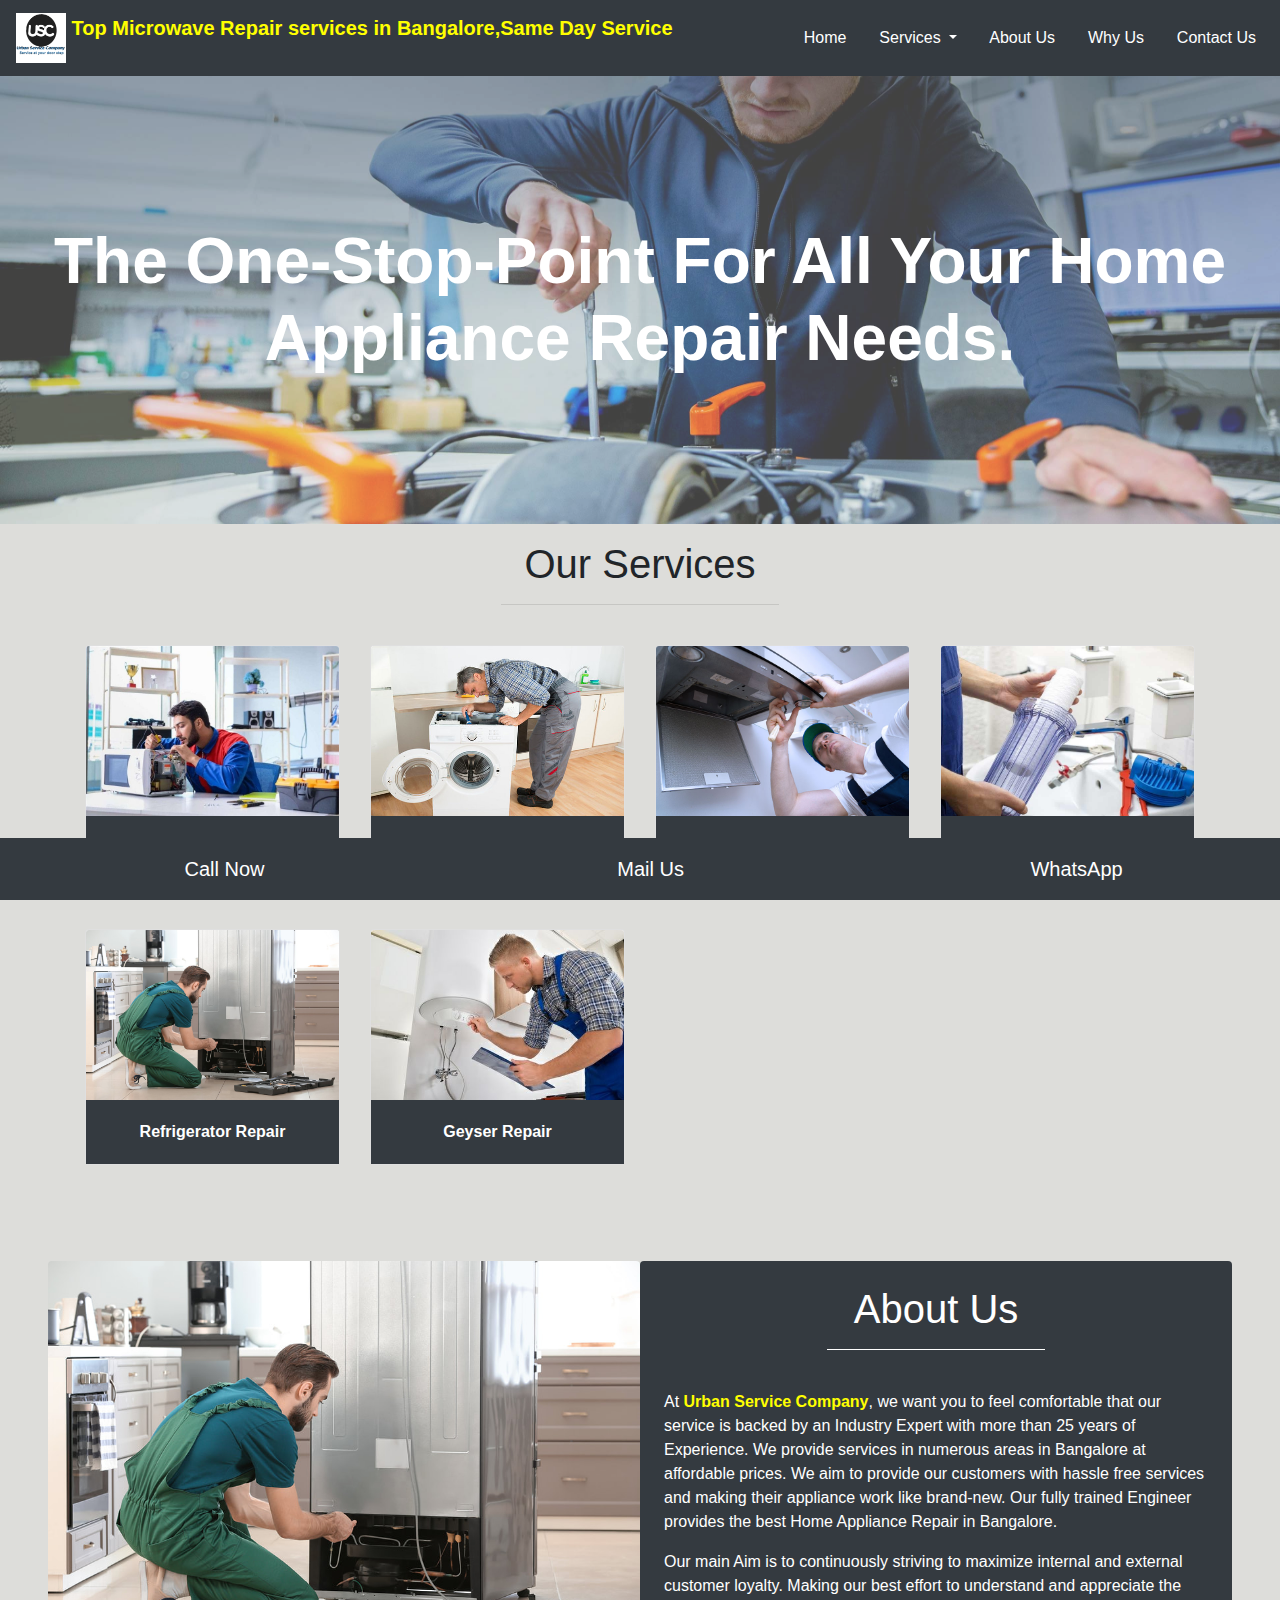
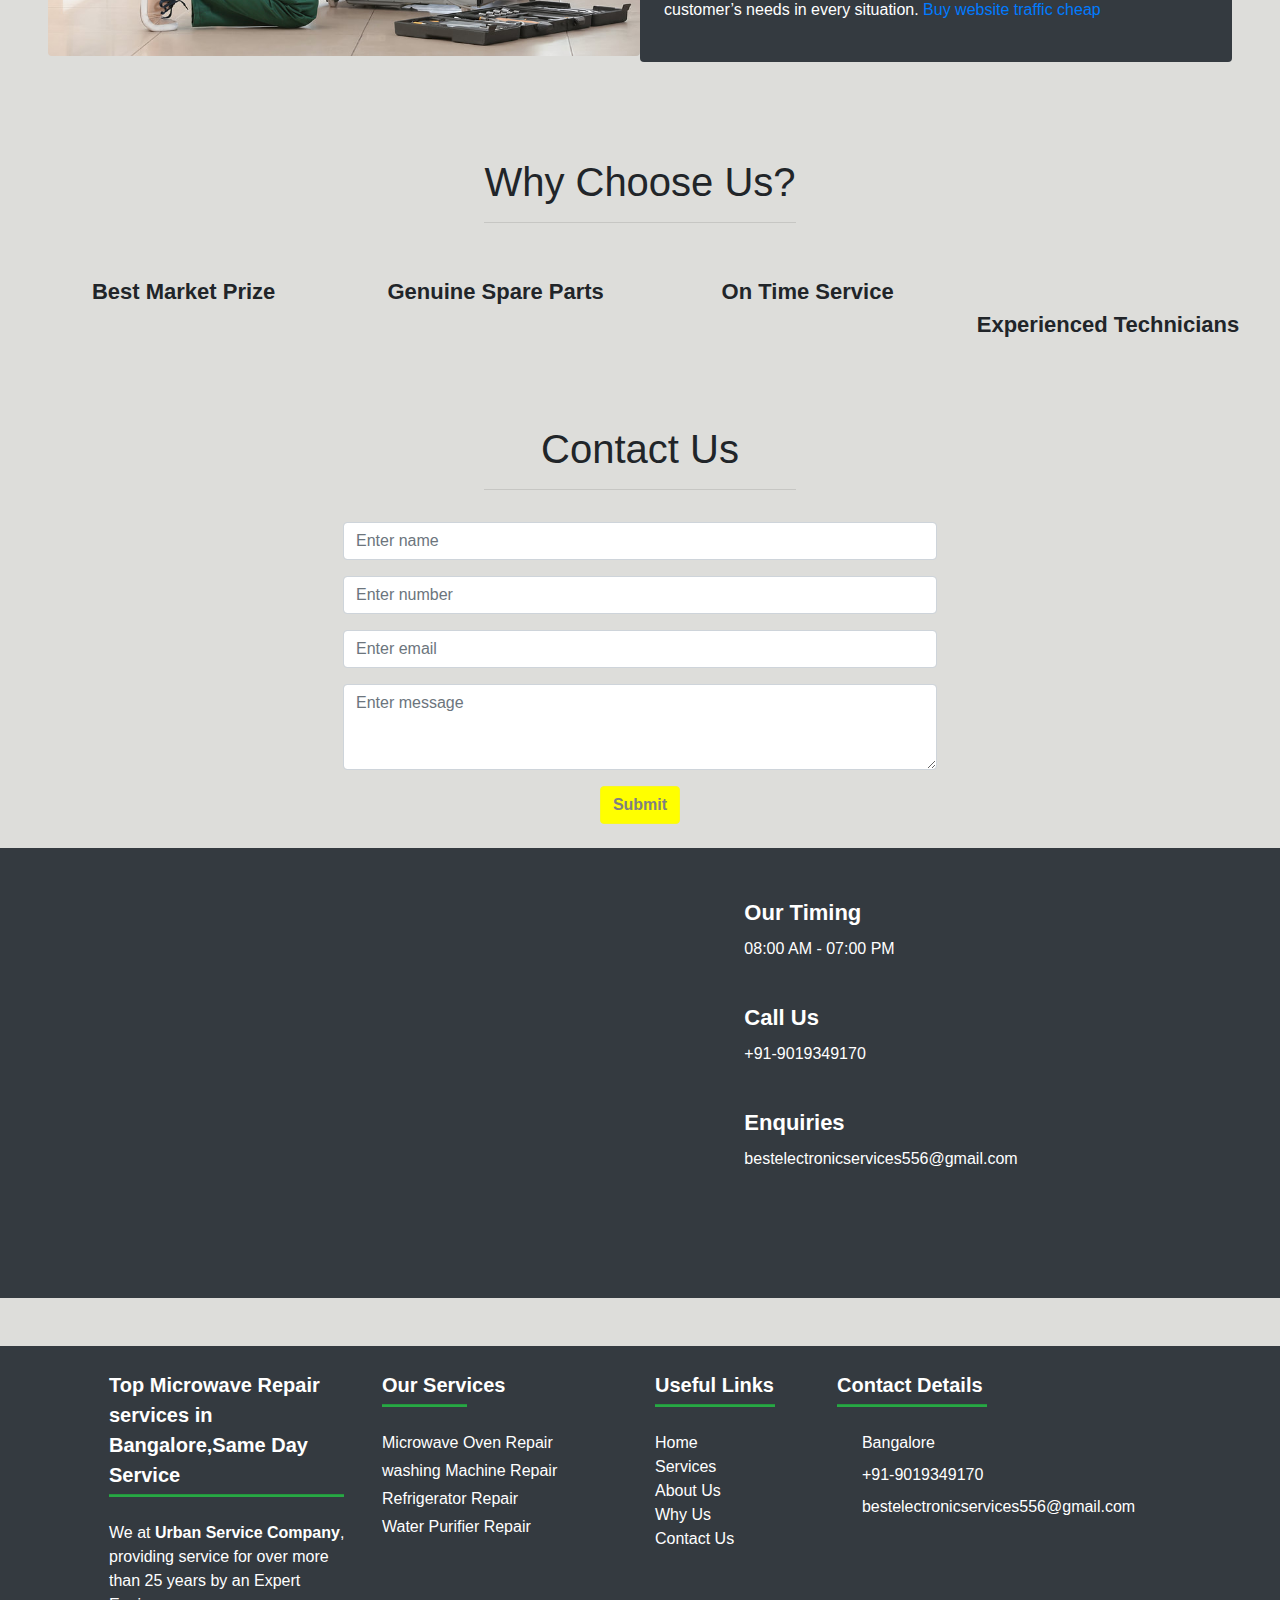
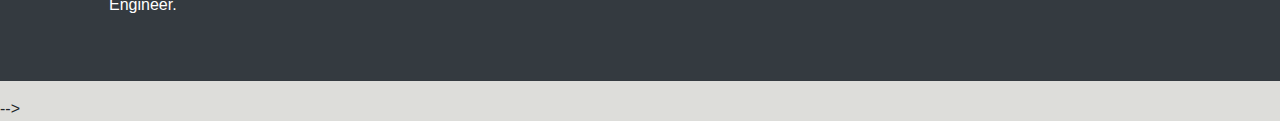
==== index.html @ 61910df5 "Add new file" ====
<!DOCTYPE html>
<html lang="en">
  <head>
    <!-- Google Tag Manager -->
<script>(function(w,d,s,l,i){w[l]=w[l]||[];w[l].push({'gtm.start':
  new Date().getTime(),event:'gtm.js'});var f=d.getElementsByTagName(s)[0],
  j=d.createElement(s),dl=l!='dataLayer'?'&l='+l:'';j.async=true;j.src=
  'https://www.googletagmanager.com/gtm.js?id='+i+dl;f.parentNode.insertBefore(j,f);
  })(window,document,'script','dataLayer','GTM-MKDBRWXT');</script>
  <!-- End Google Tag Manager -->
    <meta name="viewport" content="width=device-width, initial-scale=1" />
<link rel="stylesheet" href="style.css" />
<script async src="https://pagead2.googlesyndication.com/pagead/js/adsbygoogle.js?client=ca-pub-2914201371636948"
     crossorigin="anonymous"></script>    
    <title>Top Microwave Repair services in Bangalore,Same Day Service</title>
    <meta charset="UTF-8">
    <meta name="viewport" content="width=device-width, initial-scale=1.0">
    <meta name="description" content="Urban Service Company - Your one-stop destination for all home appliance repair needs in Bangalore. Expert technicians, genuine spare parts, and on-time service. Contact us now!">
    <meta name="og:title" content="Top Microwave Repair services in Bangalore, Same Day Service in Bangalore">
    <meta name="og:type" content="company">
    <meta name="og:url" content="https://www.urbanservicecompany.me">
    <meta name="og:site_name" content="Urban Service Company">
    <meta name="og:description" content="Urban Service Company - Your one-stop destination for all home appliance repair needs in Bangalore. Expert technicians, genuine spare parts, and on-time service. Contact us now!">
    <meta name="keywords" content="Urban Service Company, home appliance repair Bangalore, microwave oven repair, microwave oven repair near me, microwave repair bangalore, microwave service bangalore, microwave repair near me , microven repair near me, microwave oven repair, microwave repair experts bangalore, same day microwave repair ,microwave technichian bangalore, washing machine repair, refrigerator repair, water purifier repair, chimney repair, 
      hob repair, microwave oven repair near me, geyser repair, microwave oven near me">
    <!-- <meta name="author" content="Urban Service Company"> -->
    <link rel="stylesheet" href="css/style.css" />
    <link rel="stylesheet" href="bootstrap-4.5.3-dist/css/bootstrap.min.css"/>
    <link rel="stylesheet" href="fontawesome/all.min.css"/>
    <link rel="icon" type="image/png" sizes="16x16" href="icon2.png">
    <meta property="og:site_name" content="Urban Service Company">
    <script src="https://code.jquery.com/jquery-3.3.1.slim.min.js"
      integrity="sha384-q8i/X+965DzO0rT7abK41JStQIAqVgRVzpbzo5smXKp4YfRvH+8abtTE1Pi6jizo"
      crossorigin="anonymous"></script>
    <script src="bootstrap-4.5.3-dist/js/bootstrap.min.js"></script>
    <script src="bootstrap-4.5.3-dist/js/bootstrap.bundle.min.js"></script>
    <script src="fontawesome/all.min.js"></script>
    <!-- Google tag (gtag.js) -->
<script async src="https://www.googletagmanager.com/gtag/js?id=G-LFMYNXWE3X"></script>
<script>
  window.dataLayer = window.dataLayer || [];
  function gtag(){dataLayer.push(arguments);}
  gtag('js', new Date());

  gtag('config', 'G-LFMYNXWE3X');
</script>
  </head>
  <style>
    html{
      scroll-behavior: smooth;
    }
    body{
      background-color: #ddddda;
    }
    .card:hover{
      transform: translate(-8px,-8px);
      transition: 0.2s;
    }
    strong{
      color: white;
    }
    .icons{
      --fa-primary-color:yellow;
      --fa-secondary-color:rgb(253, 253, 101);
    }
    .centered {
      position: absolute;
      top: 50%;
      left: 2%;
      right:2%;
      transform: translate(0%, -50%);
      font-size: 5vw;
      font-weight: bold;
      color: white;
      text-align: center;
    }
  </style>
  <body>
    <!-- Google Tag Manager (noscript) -->
<noscript><iframe src="https://www.googletagmanager.com/ns.html?id=GTM-MKDBRWXT"
  height="0" width="0" style="display:none;visibility:hidden"></iframe></noscript>
  <!-- End Google Tag Manager (noscript) -->
    <nav class="navbar navbar-expand-lg navbar-dark bg-dark" id="nav">
      <a class="navbar-brand" href="#nav">
        <img
          src="newlogo2.jpeg"
          width="50"
          height="50"
          class="d-inline-block align-top"
          alt="Urban Repair Service"
        />
      
       <strong style="color: #ffff00;" id="desktop-head">Top Microwave Repair services in Bangalore,Same Day Service </strong><!--Urban Service Company-->
       
      </a>
      <button class="navbar-toggler" type="button"
        data-toggle="collapse" data-target="#navbarSupportedContent"
        aria-controls="navbarSupportedContent" aria-expanded="false" aria-label="Toggle navigation">
        <span class="navbar-toggler-icon"></span>
      </button>

      <div class="collapse navbar-collapse" id="navbarSupportedContent">
        <ul class="navbar-nav ml-auto">
          <li class="nav-item active">
            <a class="nav-link text-white" href="#nav"> <i class="icons fad fa-home"></i> Home </a>
          </li>
          <li class="nav-item dropdown">
            <a class="nav-link dropdown-toggle text-white" href="#" id="navbarDropdown" role="button"
              data-toggle="dropdown" aria-haspopup="true" aria-expanded="false">
              <i class="icons fad fa-wrench"></i>
              Services
            </a>
            <div class="dropdown-menu" aria-labelledby="navbarDropdown">
              <a class="dropdown-item" href="#services"
                >Microwave Oven Repair Service</a
              >
              <a class="dropdown-item" href="#services">Washing Machine Repair</a>
              <a class="dropdown-item" href="#services">Water Purifier Repair</a>
              <a class="dropdown-item" href="#services">Chimney and Hob Repair</a>
              <a class="dropdown-item" href="#services">Refrigerator Repair</a>
              <a class="dropdown-item" href="#services">Geyser Repair</a>
              <!-- <div class="dropdown-divider"></div>
              <a class="dropdown-item" href="#">Something else here</a>
            </div> -->
          </li>
          <li class="nav-item">
            <a class="nav-link text-white" href="#about_us"><i class="icons fad fa-users"></i> About Us</a>
          </li>
          <li class="nav-item">
            <a class="nav-link text-white" href="#why_us"><i class="icons fad fa-user-friends"></i> Why Us</a>
          </li>
          <li class="nav-item">
            <a class="nav-link text-white" href="#contact_us"><i class="icons fad fa-phone-alt"></i> Contact Us</a>
          </li>
        </ul>
      </div>
    </nav>
    <div class="container-fluid">
      <div class="row">
        <div style="padding:0px;" class="col-lg-12 col-md-12 col-sm-12">
          <img style="width: 100%;height: 35vw;opacity: 0.7;" src="slide2.jpg" alt="microwave oven"/>
          <h1 class="centered">The One-Stop-Point For All Your Home Appliance Repair Needs.</h1>
        </div>
      </div>
    </div>
    <!-- <div  class="jumbotron jumbotron-fluid bg-primary">
      <div class="container">
        <center><h1 class="display-4 text-white">Services</h1></center>
        <p class="lead">This is a modified jumbotron that occupies the entire horizontal space of its parent.</p>
      </div>
    </div> -->
  
  <section id="services">
    <div class="container" >
          <h1 class="text-capitalize text-center pt-3"> Our Services</h1>
          <hr class="w-25 mx-auto pt-4">
      <div class="row text-center">
        <div class="col-lg-3 col-md-4 col-sm-6 mb-5">
          <div class="card" id="microwave">
            <img style="height:170px;" class="card-img-top" src="images/microwave.jpg" alt="Microwave">
            <div class="card-body bg-dark">
              <!-- <h4 class="card-title">John Doe</h4> -->
              <p class="card-text font-weight-bold text-white">Microwave Oven Repair</p>
              <!-- <a href="#" class="btn btn-primary">See Profile</a> -->
            </div>
          </div>
        </div>

        <div class="col-lg-3 col-md-4 col-sm-6 mb-5">
          <div class="card" id="washing_machine">
            <img style="height:170px;" class="card-img-top" src="images/washing_machine.jpg" alt="Washing Machine">
            <div class="card-body bg-dark">
              <!-- <h4 class="card-title">John Doe</h4> -->
              <p class="card-text font-weight-bold text-white">Washing Machine Repair</p>
              <!-- <a href="#" class="btn btn-primary">See Profile</a> -->
            </div>
          </div>
        </div>

        <div class="col-lg-3 col-md-4 col-sm-6 mb-5">
          <div class="card" id="chimney">
            <img style="height:170px;" class="card-img-top" src="images/chimney.jpg" alt="Chimney">
            <div class="card-body bg-dark">
              <p class="card-text font-weight-bold text-white"> Chimney and Hob Repair</p>
            </div>
          </div>
        </div>

        <div class="col-lg-3 col-md-4 col-sm-6 mb-5">
          <div class="card" id="water_purifier">
            <img style="height:170px;" class="card-img-top" src="images/water_purifier.jpg" alt="Water Purifier">
            <div class="card-body bg-dark">
              <!-- <h4 class="card-title">John Doe</h4> -->
              <p class="card-text font-weight-bold text-white">Water Purifier Repair</p>
              <!-- <a href="#" class="btn btn-primary">See Profile</a> -->
            </div>
          </div>
        </div>
  
        <div class="col-lg-3 col-md-4 col-sm-6 mb-5">
          <div class="card" id="refrigerator">
            <img style="height:170px;" class="card-img-top" src="images/refrigerator.jpg" alt="Refrigerator">
            <div class="card-body bg-dark">
              <p class="card-text font-weight-bold text-white"> Refrigerator Repair</p>
            </div>
          </div>
        </div>
  
        <div class="col-lg-3 col-md-4 col-sm-6 mb-5">
          <div class="card" id="geyser">
            <img style="height:170px;" class="card-img-top" src="images/geyser.jpg" alt="Geyser">
            <div class="card-body bg-dark">
              <p class="card-text font-weight-bold text-white"> Geyser Repair</p>
            </div>
          </div>
        </div>
      </div>
    </div>
  </section>

  <section class="p-5"  id="about_us">
		<div class="container-fluid">
			<!-- <h1 class="text-capitalize text-center pt-5">about us</h1>
			<hr class="w-25 mx-auto pt-5"> -->
			<div class="row mb-5">
				<div class="col-lg-6 col-md-12 col-sm-12 col-12 p-0">
					<img src="images/refrigerator.jpg" class="img-fluid rounded">
				</div>
				<div class="col-lg-6 col-md-12 col-sm-12 col-12 bg-dark text-white p-4 rounded">
					<h1 class="text-center">About Us</h1>
					<hr style="border-top: 1px solid white; width: 40%;" class=" mx-auto pt-4">
					<p>
						<!-- Lorem ipsum dolor sit amet, consectetur adipiscing elit. Integer ullamcorper fermentum arcu, sit amet rhoncus diam pellentesque a. Vivamus laoreet, augue vel aliquam finibus, sapien risus varius tortor, ut accumsan nibh justo vehicula quam. Maecenas ultrices faucibus nibh ut maximus. Fusce sed magna eget risus pulvinar suscipit. Nulla facilisi. Suspendisse viverra leo ac odio iaculis molestie. Praesent accumsan facilisis commodo. Pellentesque habitant morbi tristique senectus et netus et malesuada fames ac turpis egestas. Etiam sit amet justo mauris. -->
            At <strong style="color:#ffff00">Urban Service Company</strong>, we want you to feel comfortable that
            our service is backed by an Industry Expert with more than 25 years of Experience. We provide services in numerous areas in Bangalore at affordable prices.
            We aim to provide our customers with hassle free services and making their appliance work like brand-new. 
            Our fully trained Engineer provides the best Home Appliance Repair in Bangalore.
          </p>
          <p>
            Our main Aim is to continuously striving to maximize internal and external customer
            loyalty. Making our best effort to understand and appreciate the customer’s needs
            in every situation.
		  <a href="https://www.sigmatraffic.com?ref=254091">Buy website traffic cheap</a>
          </p>
				</div>
			</div>
		</div>
  </section>
  <section>
    <div class="container-fluid pb-5" id="why_us">
      <h1 class="text-center">Why Choose Us?</h1>
      <hr class="w-25">
      <div class="row p-3">
        <div style="font-size: 22px" class="col-lg-3 col-md-6 col-sm-12 text-center p-3">
          <i class="fad fa-rupee-sign"></i>
          <label  class="font-weight-bold p-1 m-0">Best Market Prize</label>
        </div>
        <div style="font-size: 22px" class="col-lg-3 col-md-6 col-sm-12 text-center p-3">
          <i class="fad fa-badge-check"></i>
          <label class="font-weight-bold p-1 m-0"> Genuine Spare Parts</label>
        </div>
        <div style="font-size: 22px" class="col-lg-3 col-md-6 col-sm-12 text-center p-3">
          <i class="fad fa-clock"></i>
          <label class="font-weight-bold p-1 m-0"> On Time Service</label>
        </div>
        <div style="font-size: 22px" class="col-lg-3 col-md-6 col-sm-12 text-center p-3">
          <i class="fad fa-user-hard-hat"></i>
          <label class="font-weight-bold p-1 m-0">Experienced Technicians</label>
        </div>
      </div>
    </div>
  </section>

  <section id="contact_us">
    <div class="container-fluid">
      <h1 class="text-center"> Contact Us</h1>
      <hr class="w-25">
      <div class="row p-3">
        <div class="col-lg-3 col-md-2 col-sm-0"></div>
        <div class="col-lg-6 col-md-8 col-sm-12 text-center">
          <form action="contact_us.php">
            <div class="form-group">
              <input type="text" class="form-control" name="name" id="name" placeholder="Enter name" required>
            </div>
            <div class="form-group">
              <input type="tel" class="form-control" name="phone" id="phone" placeholder="Enter number" required>
            </div>
            <div class="form-group">
              <input type="email" class="form-control" name="email" id="email" placeholder="Enter email" required>
            </div>
            <div class="form-group">
              <textarea class="form-control" name="message" id="message" rows="3" placeholder="Enter message" required></textarea>
            </div>
            <button  style="background-color: yellow;border: 1px solid rgb(248, 248, 32);color: grey;" type="submit" class="btn btn-primary font-weight-bold">Submit</button>
            <!-- style="background-color: yellow;border: 1px solid rgb(248, 248, 32);color: grey;" -->
          </form>
        </div>
        <div class="col-lg-3 col-md-2 col-sm-0"></div>
      </div>
    </div>
  </section>
 
  <section>
    <div class="container-fluid mt-2 mb-5 bg-dark">
      <div class="row">
        <div class="col-sm-12 col-md-12 col-lg-6 d-flex justify-content-center align-items-center">
          <!-- <iframe class="p-3" src="https://www.google.com/maps/embed?pb=!1m18!1m12!1m3!1d971.7677524347594!2d77.61564159653207!3d13.031149975695852!2m3!1f0!2f0!3f0!3m2!1i1024!2i768!4f13.1!3m3!1m2!1s0x0%3A0x0!2zMTPCsDAxJzUyLjIiTiA3N8KwMzYnNTguMyJF!5e0!3m2!1sen!2sin!4v1602787765469!5m2!1sen!2sin" width="650" height="450" frameborder="0" style="border:0;" allowfullscreen="" aria-hidden="false" tabindex="0"></iframe> -->
          <iframe class="p-3"   src="https://www.google.com/maps/embed?pb=!1m18!1m12!1m3!1d3887.070747287109!2d77.61400571482264!3d13.031166690816812!2m3!1f0!2f0!3f0!3m2!1i1024!2i768!4f13.1!3m3!1m2!1s0x0%3A0x0!2zMTPCsDAxJzUyLjIiTiA3N8KwMzYnNTguMyJF!5e0!3m2!1sen!2sin!4v1602855630969!5m2!1sen!2sin" width="650" height="450" frameborder="0" style="border:0;" allowfullscreen="" aria-hidden="false" tabindex="0"></iframe>
        </div>
        <div class="col-sm-12 col-md-12 col-lg-6 p-5 text-white text-center text-lg-left">
          <div style="font-size: 22px;"  >
            
            <div class="d-lg-inline-block d-md-inline-block d-sm-block d-block"> 
              <i style="vertical-align: 0.1em;" class="icons fad fa-clock fa-2x" ></i>
            </div>
            <div class="d-lg-inline-block d-md-inline-block d-sm-block d-block pl-3">
              <label style="cursor: pointer;" class="font-weight-bold">Our Timing</label>
              <p style="font-size: 16px;">08:00 AM - 07:00 PM </p>
            </div>
          
          </div>
          <br>
          <div style="font-size: 22px;">
            <a href="tel:+919019349170" class="d-block text-decoration-none text-white m-0 p-0"> 
              <div class="d-lg-inline-block d-md-inline-block d-sm-block d-block">
                <i style="vertical-align: 0.1em;" class="icons fad fa-phone-alt fa-2x"></i>
              </div>
              <div class="d-lg-inline-block d-md-inline-block d-sm-block d-block pl-3">
                <label style="cursor: pointer;" class="font-weight-bold">Call Us</label>
                <p style="font-size: 16px;">+91-9019349170</p>
              </div>  
            </a>
          </div>
          <br>
          <div style="font-size: 22px;">
            <a href="mailto:bestelectronicservices556@gmail.com" class="d-block text-decoration-none text-white m-0 p-0">
            <div class="d-lg-inline-block d-md-inline-block d-sm-block d-block">
              <i style="vertical-align: 0.1em;" class="icons fad fa-envelope fa-2x"></i>
            </div>
            <div class="d-lg-inline-block d-md-inline-block d-sm-block d-block pl-3">
              <label style="cursor: pointer;" class="font-weight-bold">Enquiries</label>
              <p style="font-size: 16px;">bestelectronicservices556@gmail.com</p>
            </div>
          </a>
          </div>
        </div>
        </div>
    </div>
  </section>

  <footer class="page-footer bg-dark">
    <div class="container text-white">
      <div class="row p-4 pb-5 mb-3">
        <div class="col-lg-3 col-md-6 col-sm-12 mb-3 mb-lg-0 text-center text-lg-left">
          <strong style="font-size: 20px;">Top Microwave Repair services in Bangalore,Same Day Service</strong><!--Urban Service Company-->
          <hr class="bg-success m-0 mt-1 mx-auto mx-lg-0" style="height: 2px; width: 235px;">
          <p class="mt-4">
            We at <strong style="color: white;">Urban Service Company</strong>, providing service for over more than 25 years by an Expert Engineer.
          </p>
        </div>
        <div class="col-lg-3 col-md-6 col-sm-12 mb-3 mb-lg-0 text-center text-lg-left">
          <strong style="font-size: 20px;">Our Services</strong>
          <hr class="bg-success m-0 mt-1 mx-auto mx-lg-0" style="height: 2px; width: 85px;">
          <div class="mt-4">
            <p class="mb-1">Microwave Oven Repair</p>
            <p class="mb-1">washing Machine Repair</p>
            <p class="mb-1">Refrigerator Repair</p>
            <p class="mb-1">Water Purifier Repair</p>
            
          
          
          </div>
        </div>
        <div class="col-lg-2 col-md-6 col-sm-12 mb-3 mb-lg-0 text-center text-lg-left">
          <strong style="font-size: 20px;">Useful Links</strong>
          <hr class="bg-success m-0 mt-1 mx-auto mx-lg-0" style="height: 2px; width: 120px;">
          <div class="mt-4">
            <a class="d-block text-white" href="#nav">Home</a>
            <a class="d-block text-white" href="#services">Services</a>
            <a class="d-block text-white" href="#about_us">About Us</a>
            <a class="d-block text-white" href="#why_us">Why Us</a>
            <a class="d-block text-white" href="#contact_us">Contact Us</a>
          </div>
        </div>
        <div class="col-lg-4 col-md-6 col-sm-12 mb-lg-0 text-center text-lg-left">
          <strong style="font-size: 20px;">Contact Details</strong>
          <hr class="bg-success m-0 mt-1 mx-auto mx-lg-0" style="height: 2px; width: 150px;">
          <div class="mt-4">
            <div>
              <i class="icons fad fa-map-marker-alt"></i>
              <label class="ml-2">Bangalore</label>
            </div> 
            <a href="tel:+919019349170" class="text-white d-block">
              <i class="icons fad fa-phone-alt"></i>
              <label class="ml-2">+91-9019349170</label>
            </a>
            <a href="mailto:bestelectronicsservices556@gmail.com" class="text-white">
              <i class="icons fad fa-envelope"></i>
              <label class="ml-2">bestelectronicservices556@gmail.com</label>
            </a>
            <div class="mb-5"> </div>
          </div>
        </div>
      </div>
    </div>
  </footer>
  <section>
    <div class="container-fluid  bg-dark fixed-bottom p-3 ">
      <div class="row">
        <div style="font-size:20px;" class="col-lg-4 col-md-4 col-sm-4 col-4 text-center">
          <i class="icons fad fa-phone-alt text-white"></i>
          <a class="text-white text-decoration-none d-block d-sm-block d-md-inline d-lg-inline" href="tel:+919019349170"> Call Now </a>
        </div>
        <div style="font-size:20px;" class="col-lg-4 col-md-4 col-sm-4 col-4 text-center">
          <i class="icons fad fa-envelope text-white"></i>
          <a class="text-white text-decoration-none d-block d-sm-block d-md-inline d-lg-inline" href="mailto:bestelectronicservices556@gmail.com"> Mail Us </a>
        </div>
        <div style="font-size:20px;" class="col-lg-4 col-md-4 col-sm-4 col-4 text-center">
          <i  style="color:yellow" class="fab fa-whatsapp"></i>
          <a class="text-white text-decoration-none d-block d-sm-block d-md-inline d-lg-inline" target="_blank" href="https://api.whatsapp.com/send?phone=+919019349170"> WhatsApp</a>
        </div>
      </div>
    </div>
  </section> -->
  <!-- <iframe class="p-4" src="https://www.google.com/maps/embed?pb=!1m18!1m12!1m3!1d971.7677524347594!2d77.61564159653207!3d13.031149975695852!2m3!1f0!2f0!3f0!3m2!1i1024!2i768!4f13.1!3m3!1m2!1s0x0%3A0x0!2zMTPCsDAxJzUyLjIiTiA3N8KwMzYnNTguMyJF!5e0!3m2!1sen!2sin!4v1602787765469!5m2!1sen!2sin" width="600" height="450" frameborder="0" style="border:0;" allowfullscreen="" aria-hidden="false" tabindex="0"></iframe>

  </body>
</html>
---- style.css ----
@media (max-width: 480px) {
  #desktop-head {
     font-size: 10px;
     text-overflow: ellipsis;
  }
    
}
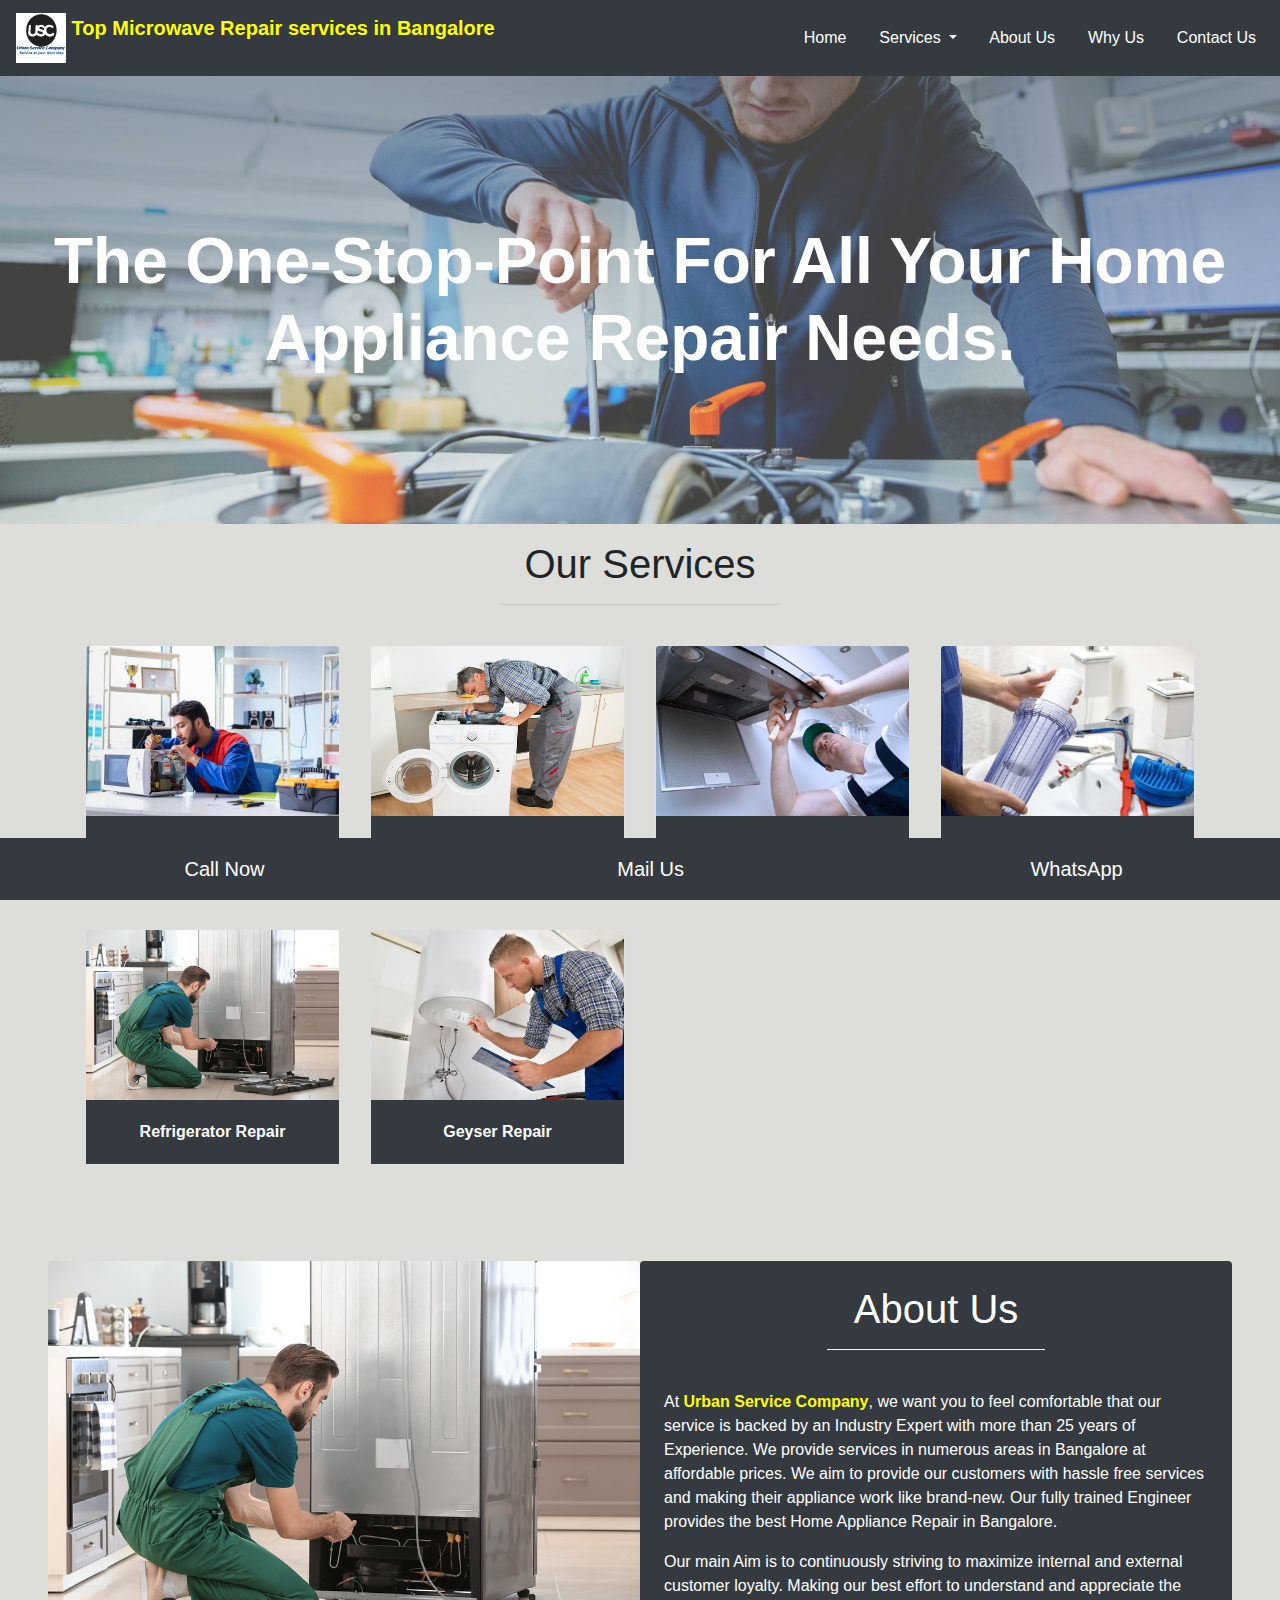
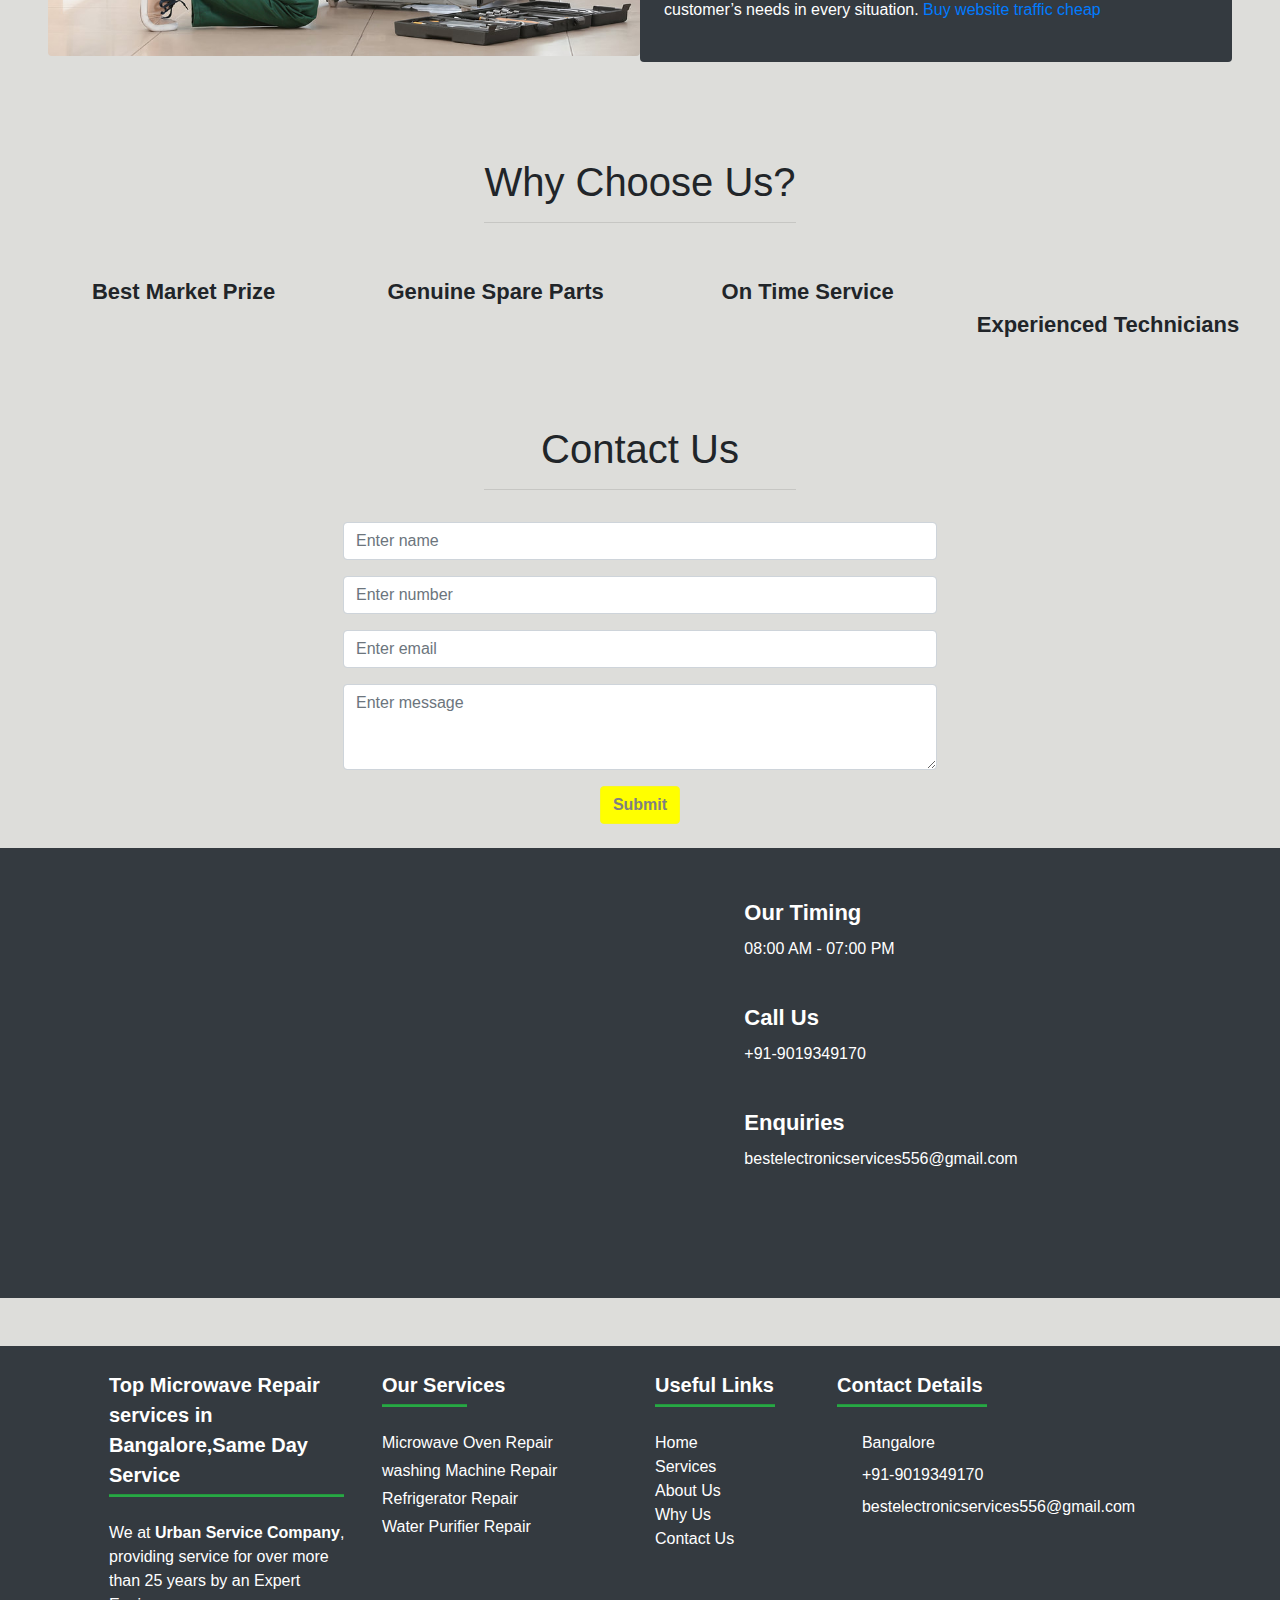
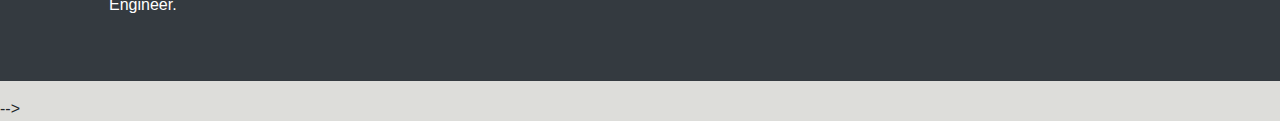
==== commit 61d4377d: "Update index.html" ====
--- a/index.html
+++ b/index.html
@@ -90,7 +90,7 @@
           alt="Urban Repair Service"
         />
       
-       <strong style="color: #ffff00;" id="desktop-head">Top Microwave Repair services in Bangalore,Same Day Service </strong><!--Urban Service Company-->
+       <strong style="color: #ffff00;" id="desktop-head">Top Microwave Repair services in Bangalore </strong><!--Urban Service Company-->
        
       </a>
       <button class="navbar-toggler" type="button"
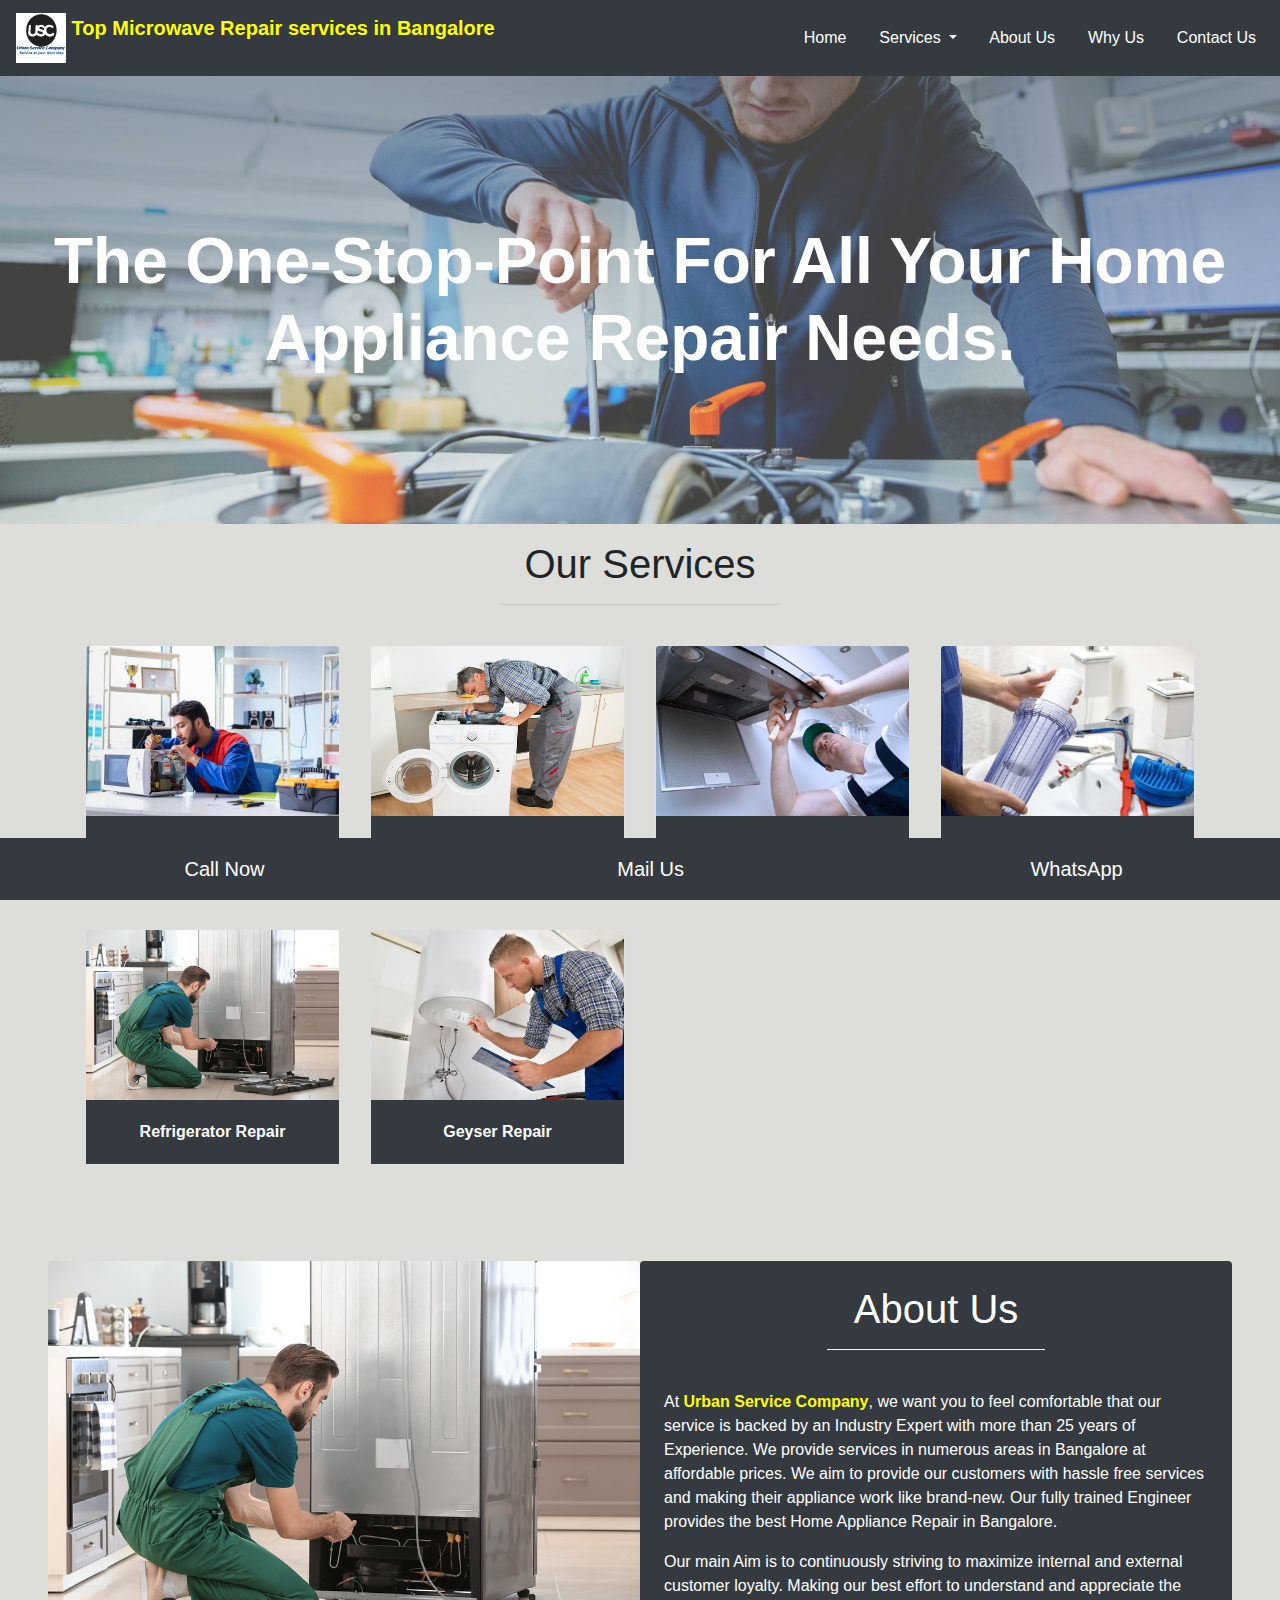
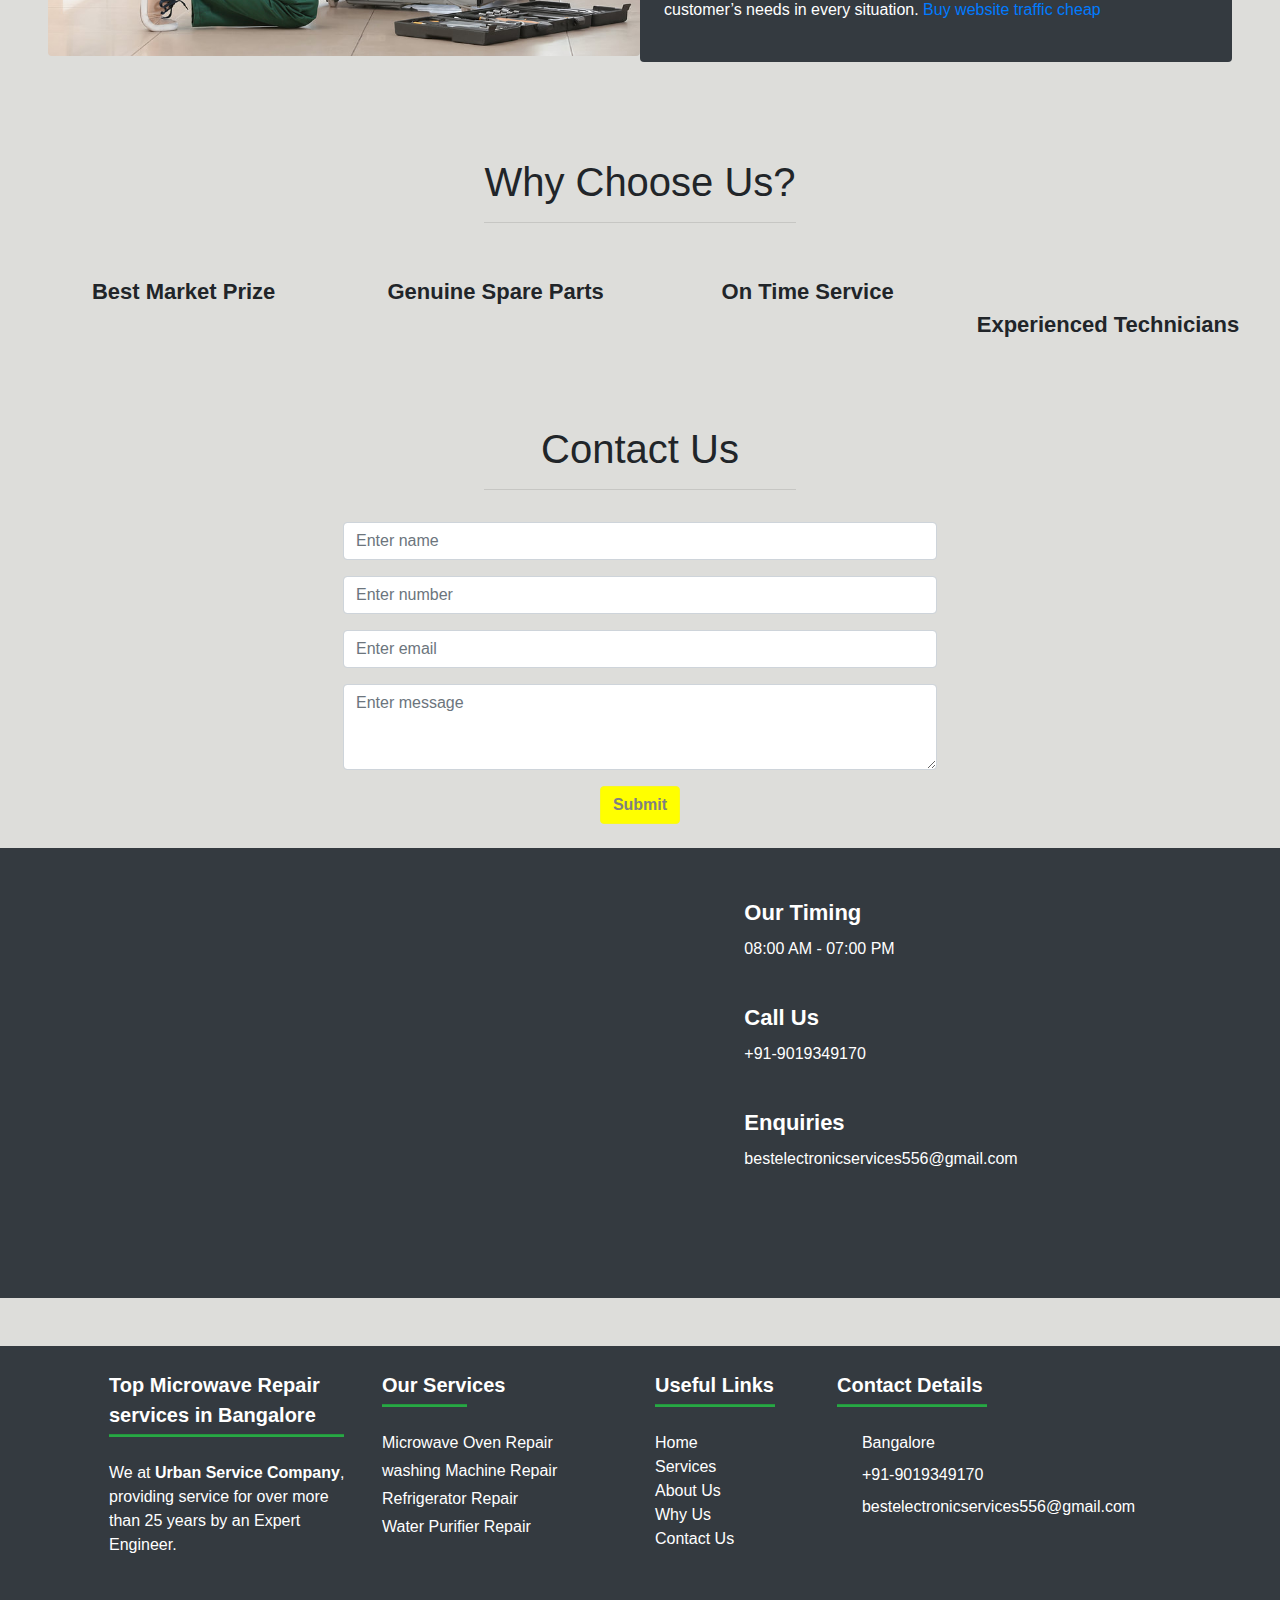
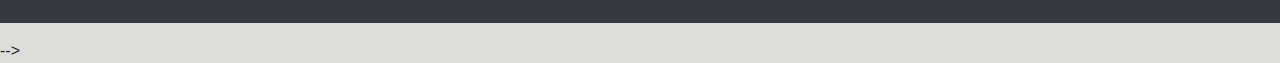
==== commit 9f38881c: "Update index.html" ====
--- a/index.html
+++ b/index.html
@@ -352,7 +352,7 @@
     <div class="container text-white">
       <div class="row p-4 pb-5 mb-3">
         <div class="col-lg-3 col-md-6 col-sm-12 mb-3 mb-lg-0 text-center text-lg-left">
-          <strong style="font-size: 20px;">Top Microwave Repair services in Bangalore,Same Day Service</strong><!--Urban Service Company-->
+          <strong style="font-size: 20px;">Top Microwave Repair services in Bangalore</strong><!--Urban Service Company-->
           <hr class="bg-success m-0 mt-1 mx-auto mx-lg-0" style="height: 2px; width: 235px;">
           <p class="mt-4">
             We at <strong style="color: white;">Urban Service Company</strong>, providing service for over more than 25 years by an Expert Engineer.
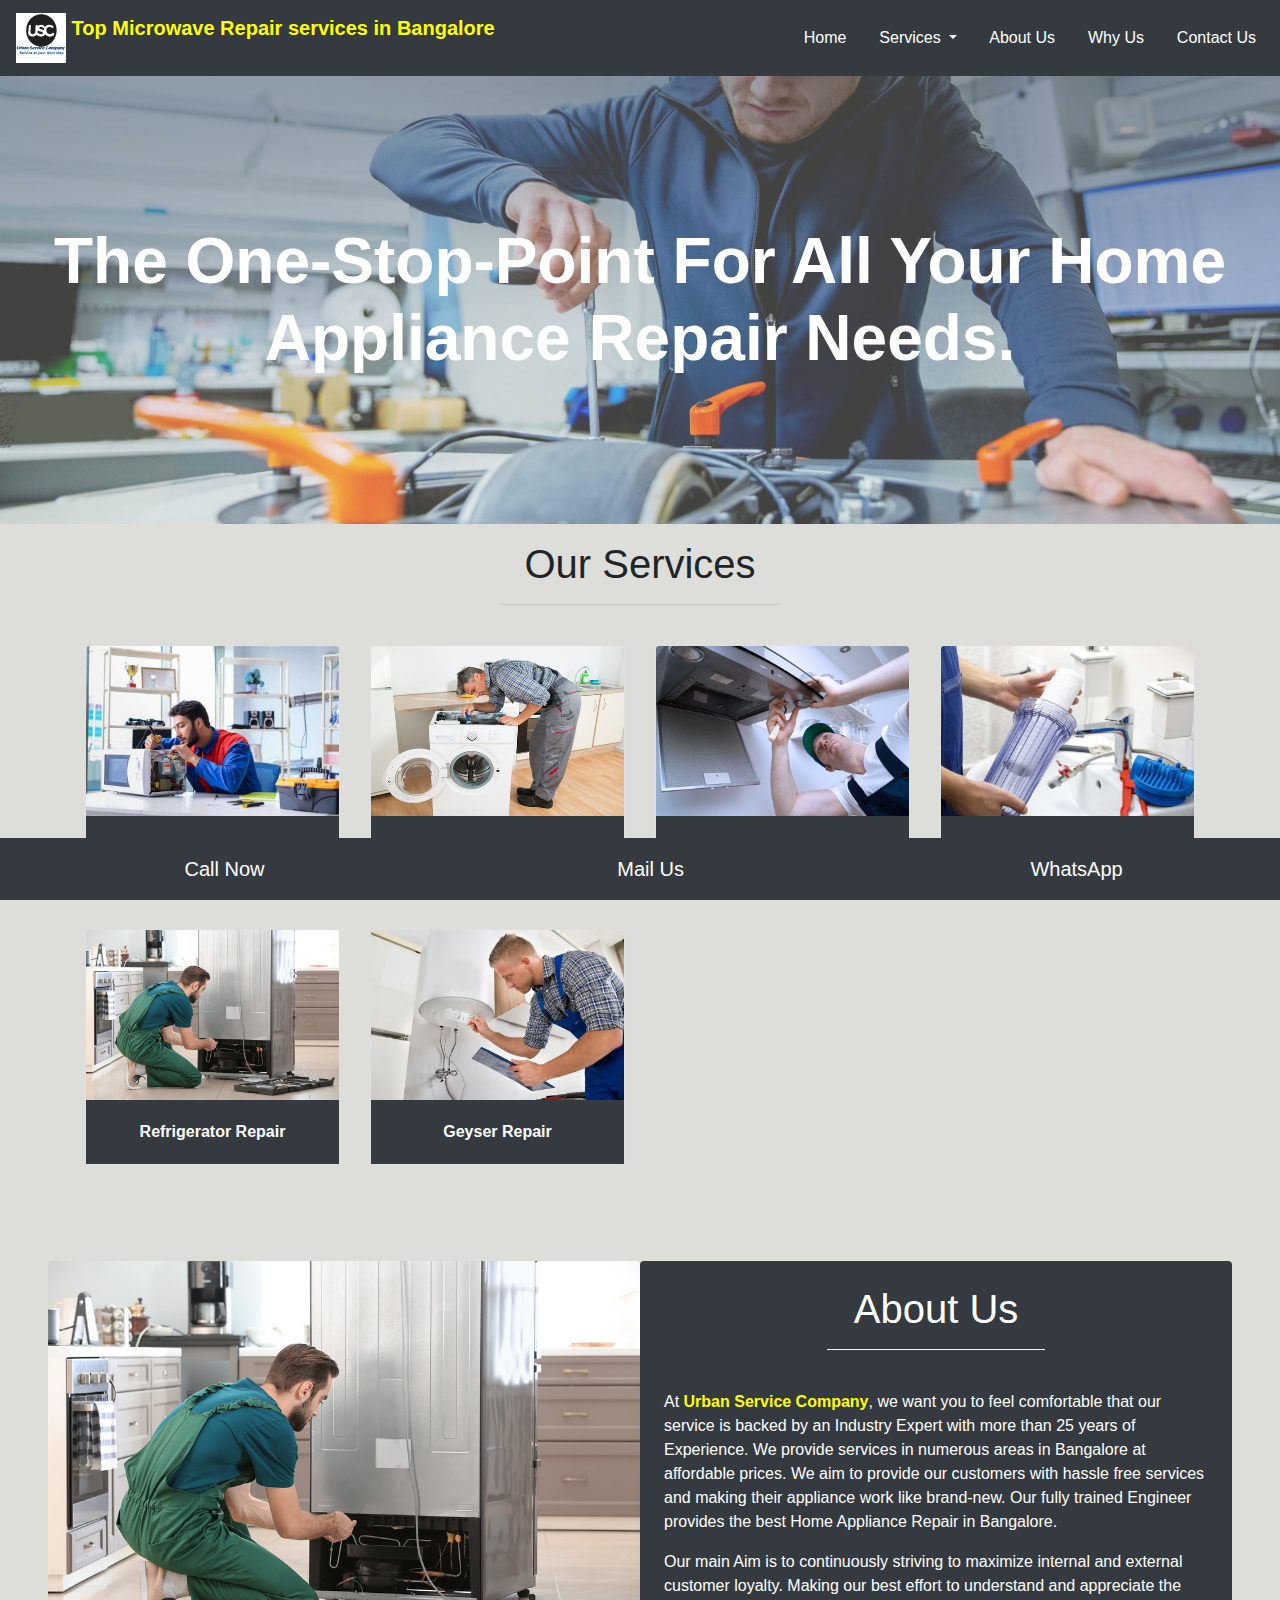
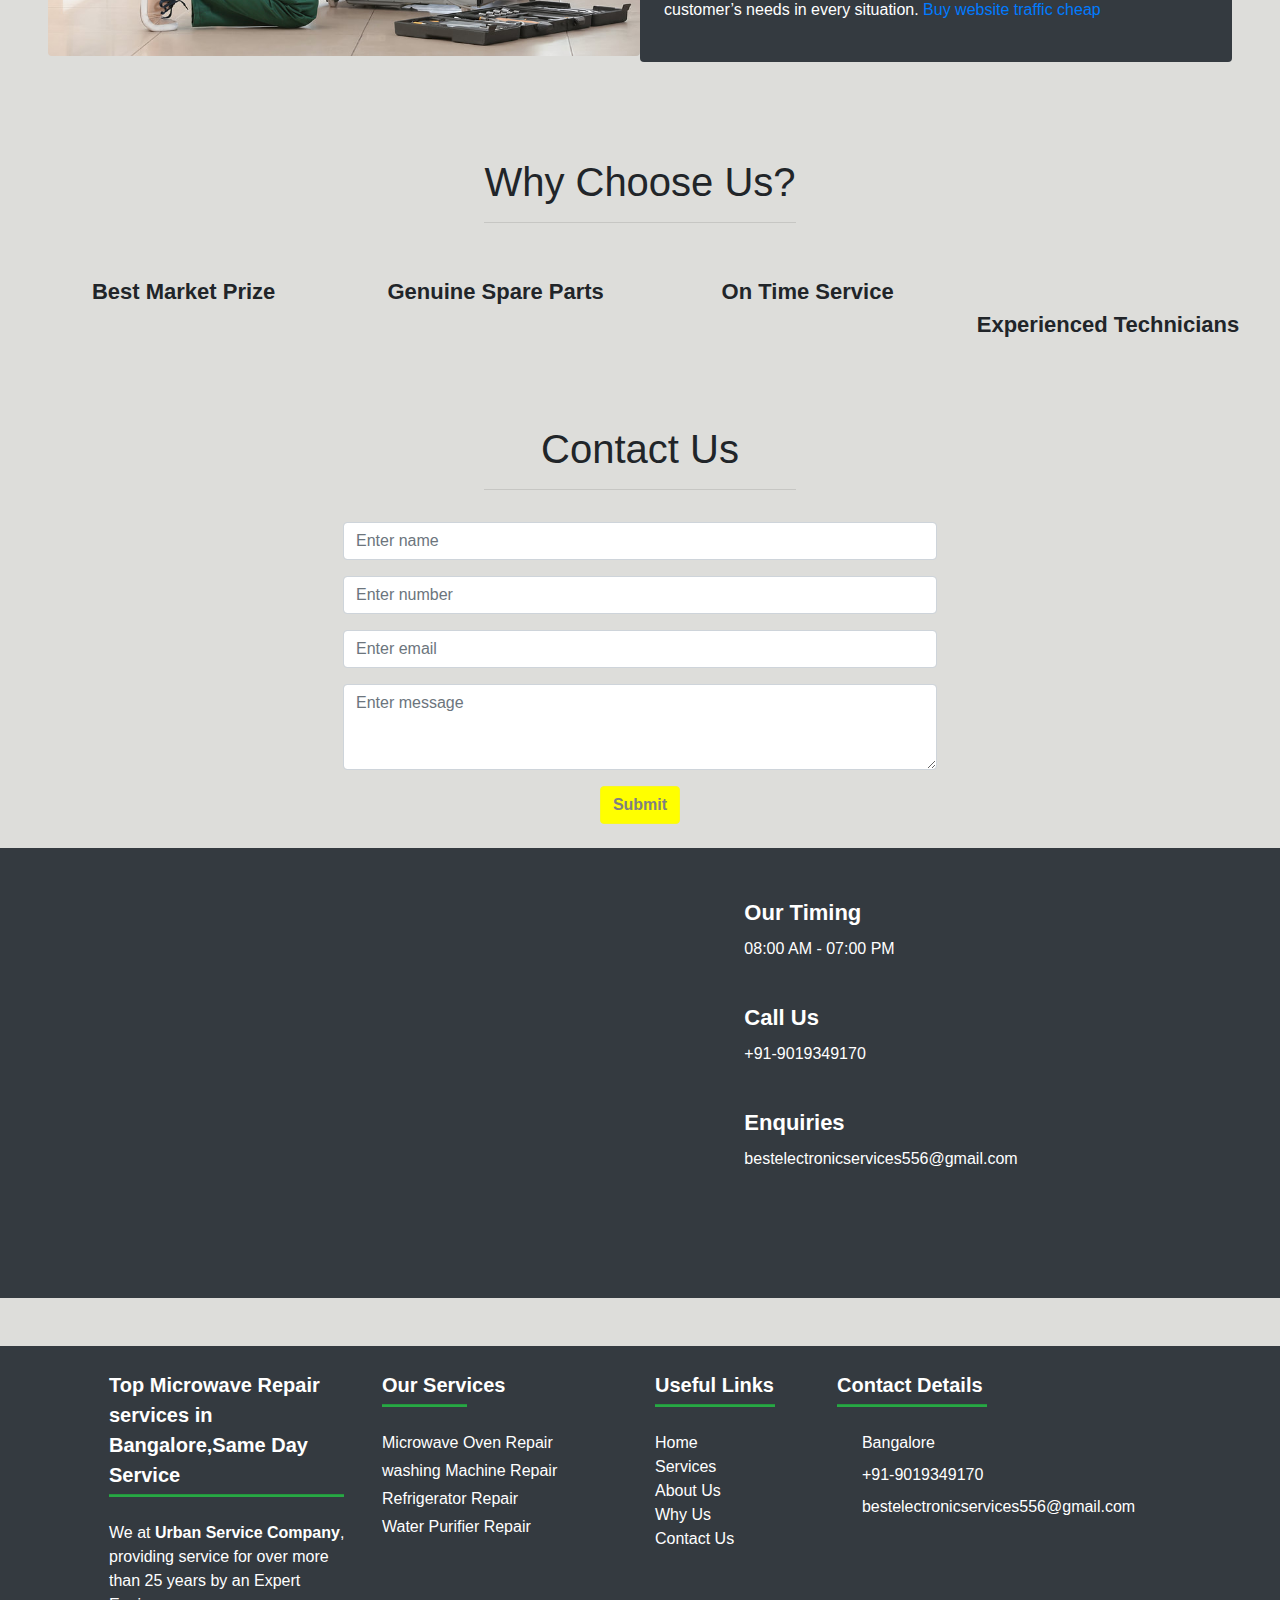
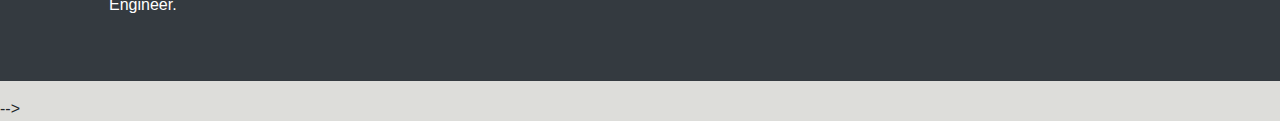
==== commit 9de79114: "added seo" ====
--- a/index.html
+++ b/index.html
@@ -12,7 +12,7 @@
 <link rel="stylesheet" href="style.css" />
 <script async src="https://pagead2.googlesyndication.com/pagead/js/adsbygoogle.js?client=ca-pub-2914201371636948"
      crossorigin="anonymous"></script>    
-    <title>Top Microwave Repair services in Bangalore,Same Day Service</title>
+    <title>Top Microwave Repair services in Bangalore</title>
     <meta charset="UTF-8">
     <meta name="viewport" content="width=device-width, initial-scale=1.0">
     <meta name="description" content="Urban Service Company - Your one-stop destination for all home appliance repair needs in Bangalore. Expert technicians, genuine spare parts, and on-time service. Contact us now!">
@@ -22,7 +22,280 @@
     <meta name="og:site_name" content="Urban Service Company">
     <meta name="og:description" content="Urban Service Company - Your one-stop destination for all home appliance repair needs in Bangalore. Expert technicians, genuine spare parts, and on-time service. Contact us now!">
     <meta name="keywords" content="Urban Service Company, home appliance repair Bangalore, microwave oven repair, microwave oven repair near me, microwave repair bangalore, microwave service bangalore, microwave repair near me , microven repair near me, microwave oven repair, microwave repair experts bangalore, same day microwave repair ,microwave technichian bangalore, washing machine repair, refrigerator repair, water purifier repair, chimney repair, 
-      hob repair, microwave oven repair near me, geyser repair, microwave oven near me">
+      hob repair, microwave oven repair near me, geyser repair, microwave oven near me,Professional microwave repair services,
+       Microwave oven repair and servicing,
+       Expert microwave repair technician near me,
+       Affordable microwave repair services near me,
+       Microwave repair with warranty,
+       Home microwave oven repair service,
+       Quick microwave repair services near me,
+       24/7 microwave repair service,
+       Microwave appliance repair near me,
+       Emergency microwave repair services,
+       Trusted microwave repair services near me,
+       Best microwave repair company near me,
+       Local microwave repair experts,
+       Certified microwave repair technicians,
+       Microwave repair in Bangalore,
+       Bangalore microwave repair service near me,
+        Best microwave repair in Bangalore,
+        Affordable microwave repair in Bangalore,
+        Microwave servicing at home in Bangalore,
+        Fast microwave repair in Bangalore,
+        Top-rated microwave oven repair Bangalore,
+        Same day microwave repair in Bangalore,
+        Microwave service and repair in Bangalore,
+        Home visit microwave repair in Bangalore,
+        Microwave technician in Bangalore,
+        Microwave door repair in Bangalore,
+        Professional microwave repair Bangalore,
+        Microwave repair shop in Bangalore,
+        Microwave repairs in Indiranagar, Bangalore,
+        Whitefield Bangalore microwave repair,
+        Koramangala microwave oven repair service,
+        Microwave repairs in Jayanagar, Bangalore,
+        Samsung microwave repair services,
+        LG microwave oven repair center near me,
+         IFB microwave repair technicians,
+         Whirlpool microwave repair services near me,
+         Panasonic microwave oven repair,
+         Godrej microwave repair center near me,
+         Bajaj microwave repair specialists,
+         Haier microwave repair service center,
+         Bosch microwave repair service near me,
+         Siemens microwave oven repair,
+         Morphy Richards microwave repair technicians,
+         Kenstar microwave repair services near me,
+         Samsung microwave service center Bangalore,
+         IFB microwave repair in Bangalore,
+         LG microwave repair Bangalore,
+         Whirlpool microwave repair Bangalore,
+         Godrej microwave oven repair Bangalore,
+         Panasonic microwave repair Bangalore,
+         Bajaj microwave repair Bangalore,
+         Siemens microwave repair Bangalore,
+          Microwave not heating repair,
+          Microwave sparking when turned on,
+          Microwave door not closing properly,
+          Microwave power failure repair,
+          Microwave oven light not working,
+          Microwave turntable not rotating,
+          Microwave making strange noises,
+          Microwave buttons not working,
+          Microwave display not functioning,
+          Microwave door latch repair near me,
+          Microwave blowing fuse repair,
+          Microwave overheating fix near me,
+          Microwave timing issues repair,
+          Microwave smells like burning plastic,
+          Microwave intermittent power problems,
+          Microwave cooking unevenly repair,
+          Microwave stops working mid-cycle repair,
+          Microwave plate won’t spin repair near me,
+          Microwave repair service for not turning on,
+          Best microwave repair service near me,
+          Microwave repair at home services,
+           Quick microwave servicing at home,
+           Affordable microwave repair services near me,
+           Trusted microwave repair technician near me,
+           Expert microwave oven repair at home,
+           Emergency microwave repair services,
+           Mobile microwave repair technician,
+           Certified microwave repair professionals,
+           Reliable microwave repair service near me,
+           Doorstep microwave repair services,
+           Experienced microwave repair experts,
+           Genuine microwave oven spare parts near me,
+           Microwave repair with original spare parts,
+            Microwave door replacement near me,
+            Microwave magnetron repair service,
+            Microwave capacitor replacement service,
+            Microwave transformer repair near me,
+            Microwave control panel replacement,
+            Microwave glass tray replacement near me,
+            Microwave turntable motor repair,
+            Microwave fuse replacement near me,
+            Microwave high voltage diode replacement,
+            Microwave cleaning and maintenance services,
+            Regular microwave oven maintenance,
+             Microwave oven cleaning services near me,
+             Best microwave maintenance and repair services,
+             Microwave deep cleaning and servicing,
+             Microwave preventive maintenance services,
+             Microwave appliance care and repair near me,
+             Affordable microwave cleaning and repair,
+         
+      
+             Where can I repair my microwave?,
+             How to fix a microwave not heating,
+             What to do if my microwave is sparking?,
+             Why is my microwave making strange noises?,
+             Who repairs microwave ovens near me?,
+             Can microwaves be repaired at home?,
+             Is microwave repair worth it?,
+             Microwave repair service reviews near me,
+             Best microwave repair near me for broken door,
+             Fast microwave oven repair near me,
+        
+             Best microwave repair services compared,
+             Affordable microwave repair vs replacement,
+             Compare microwave repair service costs,
+             Cheapest microwave repair vs new microwave,
+             Best rated microwave repair technician near me,
+             Top microwave brands repair services near me,
+
+   Washing machine repair service,
+    Affordable washing machine repair near me,
+    Professional washing machine repair,
+    Washing machine service center near me,
+    Washing machine maintenance service,
+    Expert washing machine repair technician,
+    Same day washing machine repair service,
+    Emergency washing machine repair service,
+    Home washing machine repair near me,
+    Local washing machine repair expert,
+    Washing machine service and repair,
+    Washing machine repair company near me,
+    Best washing machine repair technician,
+    Washing machine repair with warranty,
+    Fast washing machine repair service,
+
+
+    Washing machine repair in Bangalore,
+    Bangalore washing machine repair service,
+    Best washing machine repair in Bangalore,
+    Same day washing machine repair in Bangalore,
+    Affordable washing machine repair Bangalore,
+    Washing machine technician in Bangalore,
+    Washing machine repair at home Bangalore,
+    Home washing machine service Bangalore,
+    Washing machine service center Bangalore,
+    Professional washing machine repair Bangalore,
+    Washing machine repairs in Indiranagar, Bangalore,
+    Washing machine repair in Whitefield, Bangalore,
+    Washing machine repair in Koramangala, Bangalore,
+    Jayanagar washing machine repair service,
+    Fast washing machine repair Bangalore,
+    Washing machine service in HSR Layout, Bangalore,
+
+
+    LG washing machine repair service,
+    Samsung washing machine repair near me,
+    IFB washing machine repair center,
+    Whirlpool washing machine service center near me,
+    Bosch washing machine repair technician,
+    Godrej washing machine repair service
+    Haier washing machine repair center,
+    Siemens washing machine repair near me,
+    Panasonic washing machine service,
+    Electrolux washing machine repair service,
+    Samsung washing machine repair Bangalore,
+    IFB washing machine service Bangalore,
+    LG washing machine repair in Bangalore,
+    Whirlpool washing machine repair in Bangalore,
+    Bosch washing machine repair in Bangalore,
+
+
+    Washing machine not spinning repair,
+    Washing machine leaking water repair,
+    Washing machine drum not rotating,
+    Washing machine door won’t open,
+    Washing machine making noise repair,
+    Washing machine doesn’t start repair,
+    Washing machine vibration problem fix,
+    Washing machine not draining water,
+    Washing machine error code repair,
+    Washing machine motor repair near me,
+    Washing machine control panel repair,
+    Washing machine belt replacement,
+    Washing machine leaking from bottom fix,
+    Washing machine stops mid-cycle repair,
+    Washing machine overfilling issue repair,
+    Washing machine door latch repair near me,
+    Washing machine detergent not dispensing fix,
+    Washing machine display malfunction repair,
+
+    Best washing machine repair service near me,
+    Washing machine repair at home services,
+    Same day washing machine repair near me,
+    Affordable washing machine repair service,
+    Certified washing machine repair technicians,
+    Doorstep washing machine repair services,
+    Expert washing machine repair at home,
+    Emergency washing machine repair near me,
+    Quick washing machine servicing at home,
+    Trusted washing machine repair technician near me,
+    Professional washing machine service at home,
+    Reliable washing machine repair services near me,
+
+   Genuine washing machine spare parts near me,
+   Washing machine motor replacement service,
+
+   Refrigerator repair service near me,
+    Affordable refrigerator repair services,
+    Professional refrigerator repair technician,
+    Best refrigerator repair service near me,
+    Refrigerator service and repair,
+    Certified refrigerator repair near me,
+    Local refrigerator repair experts,
+    Refrigerator maintenance service,
+    Home refrigerator repair service,
+    Refrigerator appliance repair near me,
+    Quick refrigerator repair services,
+    Refrigerator repair with warranty,
+    Emergency refrigerator repair service,
+    Same day refrigerator repair near me,
+    Refrigerator repair company near me,
+
+    Refrigerator repair in Bangalore,
+    Refrigerator service center in Bangalore,
+    Best refrigerator repair Bangalore,
+    Affordable refrigerator repair Bangalore,
+    Refrigerator technician near me in Bangalore,
+    Refrigerator repair at home Bangalore,
+    Same day refrigerator repair Bangalore,
+    Professional refrigerator repair in Bangalore,
+    Home visit refrigerator repair Bangalore,
+    Refrigerator repair service in Indiranagar, Bangalore,
+    Whitefield refrigerator repair services,
+    Koramangala refrigerator repair near me,
+    Jayanagar refrigerator service center,
+    Fast refrigerator repair in Bangalore,
+    Refrigerator repair in HSR Layout, Bangalore,
+Best air conditioner repair service in Bangalore,
+    Affordable AC installation and maintenance near me,
+    AC gas refilling and top-up services in Bangalore,
+    Quick and reliable AC troubleshooting and diagnostics,
+    24/7 emergency air conditioner repair services,
+    Split AC installation and repair experts near me,
+    Window AC installation and servicing at home,
+    Professional AC deep cleaning and maintenance service,
+    AC compressor replacement and repair specialists,
+    Air conditioner condenser coil cleaning and repair,
+    AC thermostat replacement and recalibration services,
+    Best ductless air conditioner service providers in Bangalore,
+    Expert AC filter cleaning and replacement services,
+    Air conditioner cooling issues – diagnosis and repair,
+    Affordable air conditioner maintenance packages,
+    Certified AC technicians for genuine spare parts replacement,
+    Warranty-backed air conditioner repair services,
+    
+    Best water purifier service in Bangalore for hard water,
+    Affordable water purifier repair at home in Bangalore,
+    Same day water purifier installation near me,
+    Genuine spare parts for water purifier repair in Bangalore,
+    Water purifier maintenance services with warranty in Bangalore,
+    RO water purifier repair and service in Bangalore,
+    At-home water purifier filter replacement in Bangalore,
+    Top-rated water purifier service providers in Bangalore,
+    Water purifier AMC (Annual Maintenance Contract) in Bangalore,
+    Experienced technicians for water purifier repair in Bangalore,
+    Best UV water purifier repair service in Bangalore,
+    Instant water purifier servicing with affordable pricing in Bangalore,
+    Water purifier service center with doorstep assistance in Bangalore,
+    How to find reliable water purifier service technicians in Bangalore,
+    Water purifier cartridge replacement services near me in Bangalore
+    ">
     <!-- <meta name="author" content="Urban Service Company"> -->
     <link rel="stylesheet" href="css/style.css" />
     <link rel="stylesheet" href="bootstrap-4.5.3-dist/css/bootstrap.min.css"/>
@@ -352,7 +625,7 @@
     <div class="container text-white">
       <div class="row p-4 pb-5 mb-3">
         <div class="col-lg-3 col-md-6 col-sm-12 mb-3 mb-lg-0 text-center text-lg-left">
-          <strong style="font-size: 20px;">Top Microwave Repair services in Bangalore</strong><!--Urban Service Company-->
+          <strong style="font-size: 20px;">Top Microwave Repair services in Bangalore,Same Day Service</strong><!--Urban Service Company-->
           <hr class="bg-success m-0 mt-1 mx-auto mx-lg-0" style="height: 2px; width: 235px;">
           <p class="mt-4">
             We at <strong style="color: white;">Urban Service Company</strong>, providing service for over more than 25 years by an Expert Engineer.
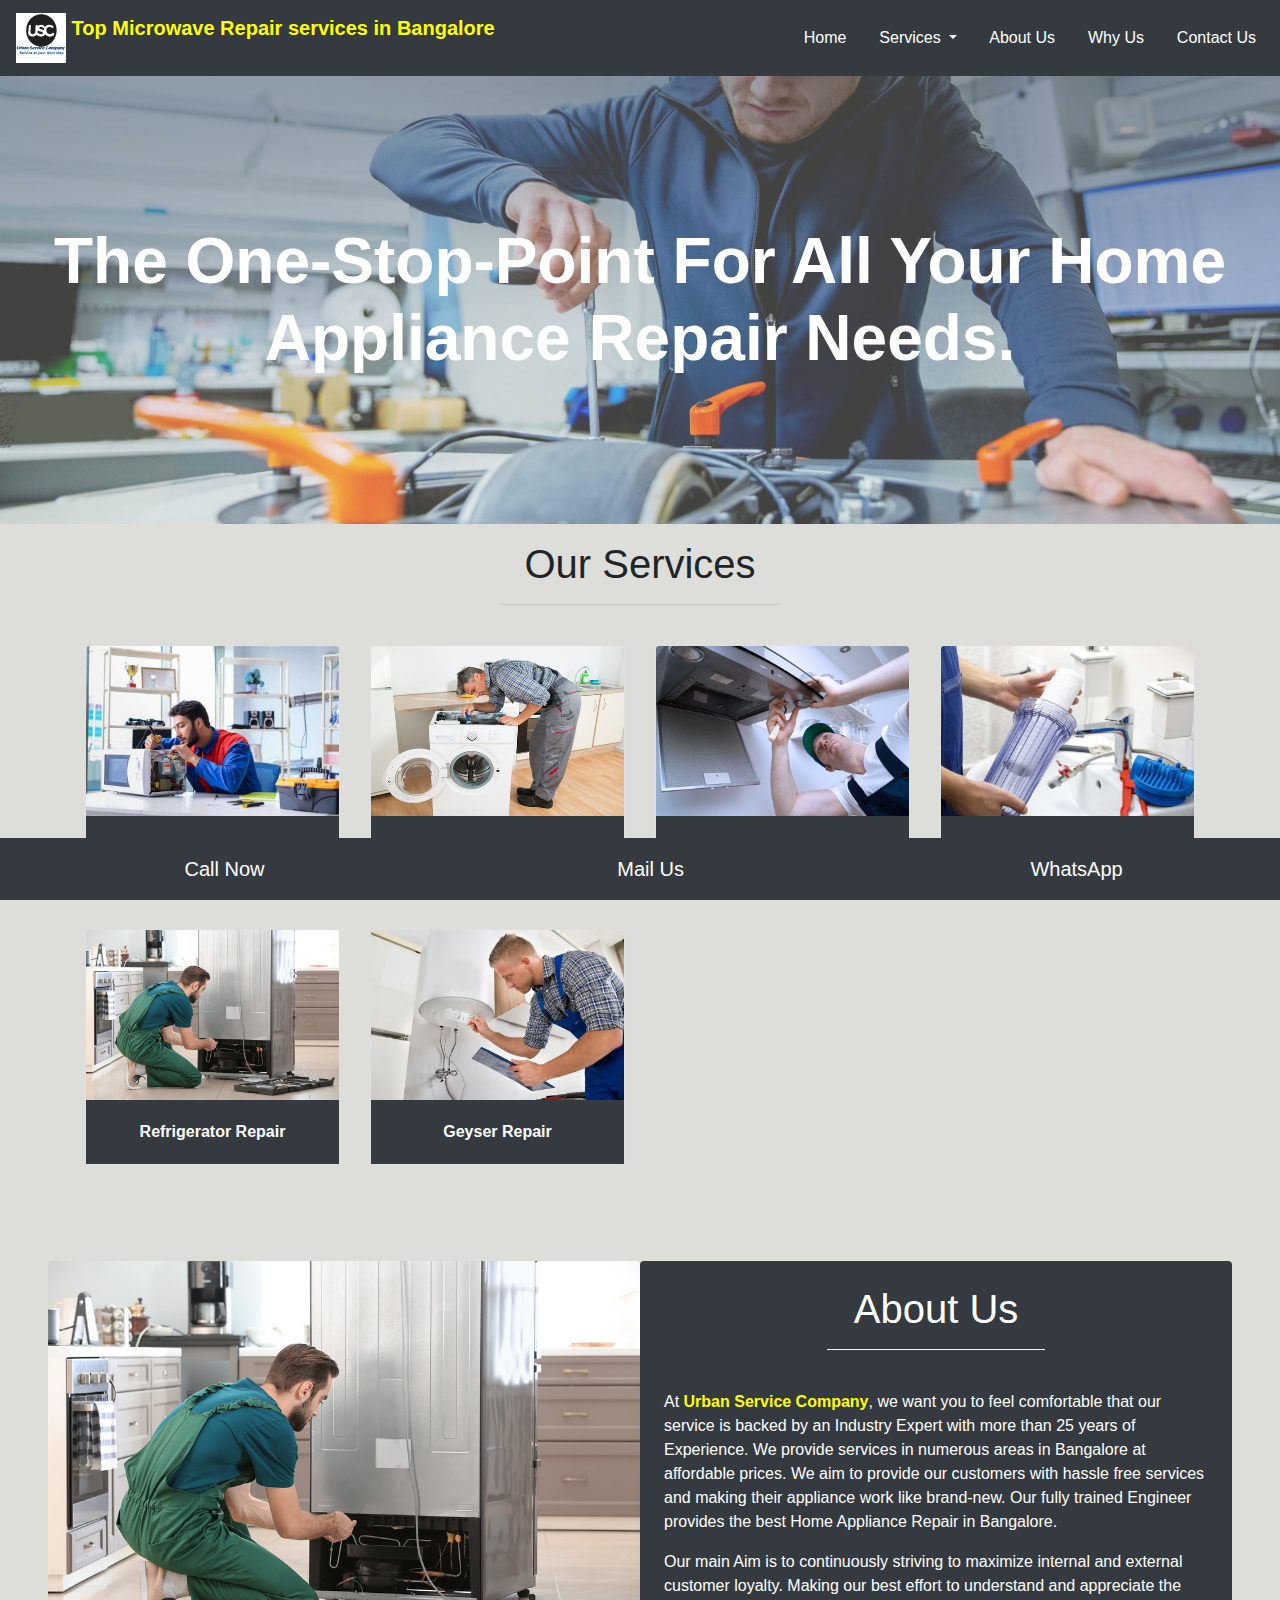
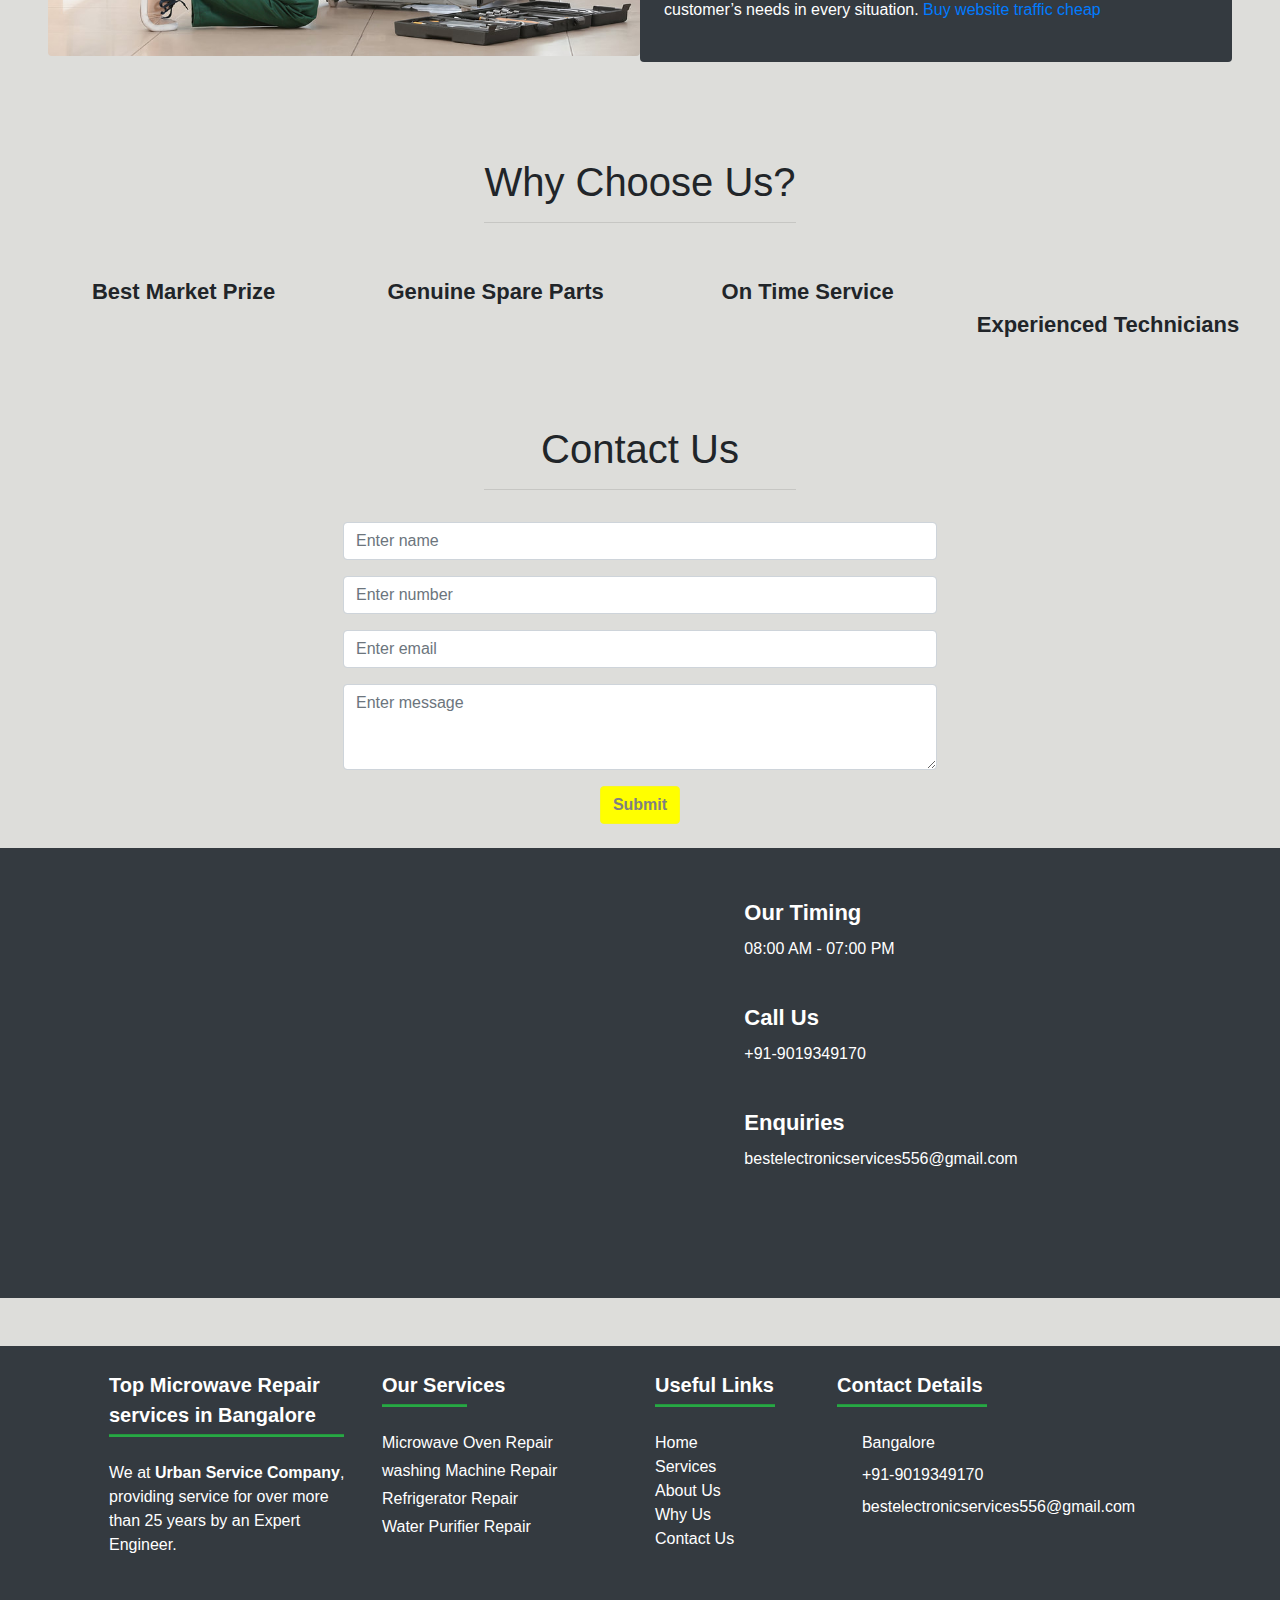
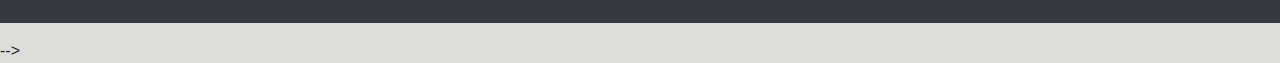
==== commit 197acbed: "Merge branch 'main' of https://github.com/powerstone666/urbanservicecompany" ====
--- a/index.html
+++ b/index.html
@@ -625,7 +625,7 @@
     <div class="container text-white">
       <div class="row p-4 pb-5 mb-3">
         <div class="col-lg-3 col-md-6 col-sm-12 mb-3 mb-lg-0 text-center text-lg-left">
-          <strong style="font-size: 20px;">Top Microwave Repair services in Bangalore,Same Day Service</strong><!--Urban Service Company-->
+          <strong style="font-size: 20px;">Top Microwave Repair services in Bangalore</strong><!--Urban Service Company-->
           <hr class="bg-success m-0 mt-1 mx-auto mx-lg-0" style="height: 2px; width: 235px;">
           <p class="mt-4">
             We at <strong style="color: white;">Urban Service Company</strong>, providing service for over more than 25 years by an Expert Engineer.
